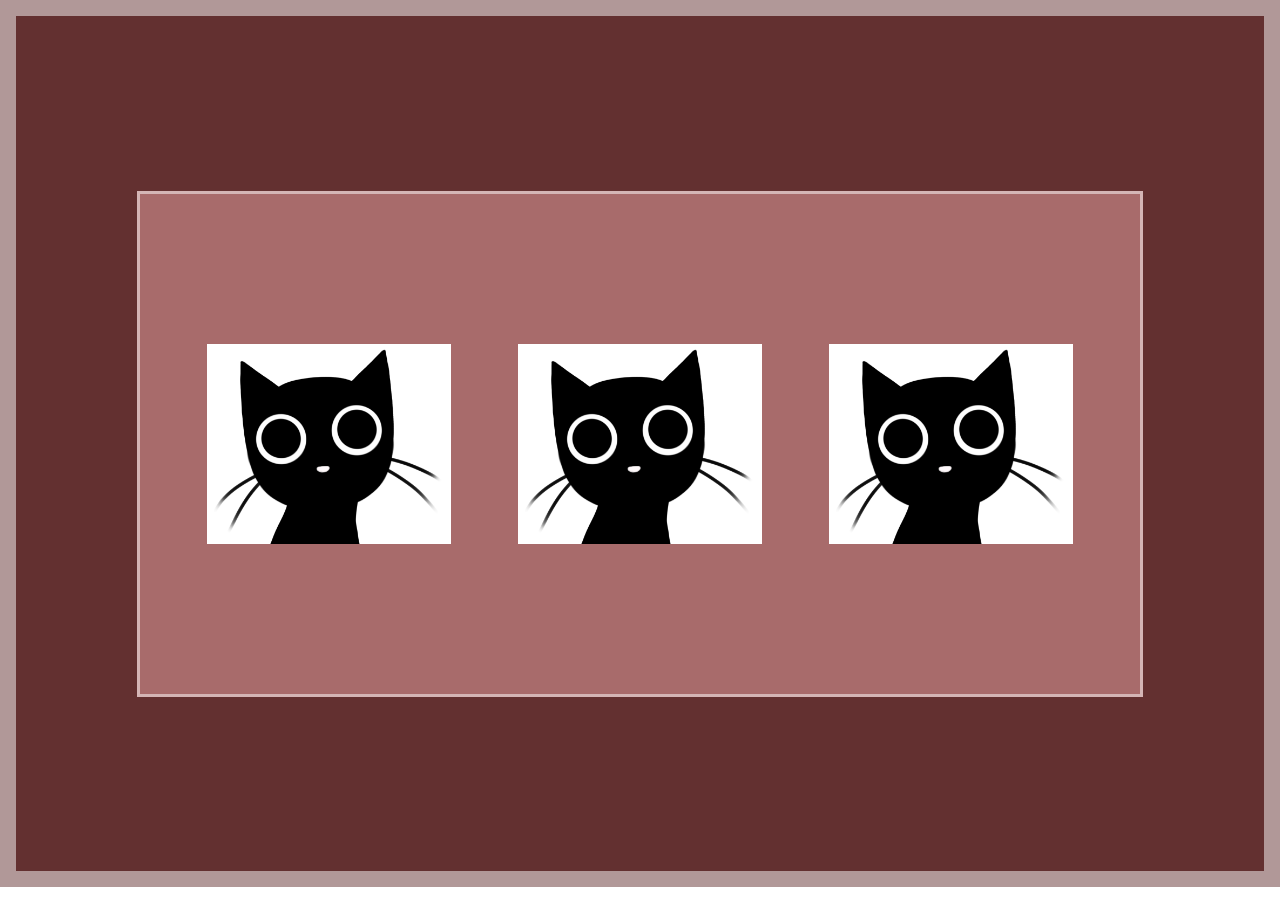
==== Part 1/index.html @ 981fa906 "Organizing" ====
<!DOCTYPE html>

<html lang="en">
  <head>
    <meta charset="utf-8" />
    <title>Flexbox with Cats!</title>
    <meta name="viewport" content="width=device-width, initial-scale=1" />
    <link rel="stylesheet" href="style.css" />
  </head>

  <body>
    <div class="outer-cage">
      <div class="cage">
        <img src="../MyCat.png" alt="Black illustration of a cat" />
        <img src="../MyCat.png" alt="Black illustration of a cat" />
        <img src="../MyCat.png" alt="Black illustration of a cat" />
      </div>
    </div>
  </body>
</html>
---- Part 1/style.css ----
body {
  height: 100%;
  width: auto;
  margin: 0;
}

.outer-cage {
  background-color: #633030;
  height: 95vh;
  width: auto;
  display: flex;
  align-items: center;
  justify-content: center;
  border: 1em solid rgba(255, 255, 255, 0.5);
}

.cage {
  background-color: #a86b6b;
  height: 500px;
  width: 1000px;
  flex-wrap: wrap;
  display: flex;
  align-items: center;
  justify-content: space-evenly;
  border: 3px solid rgba(255, 255, 255, 0.5);
}

img {
  height: 200px;
  width: auto;
}
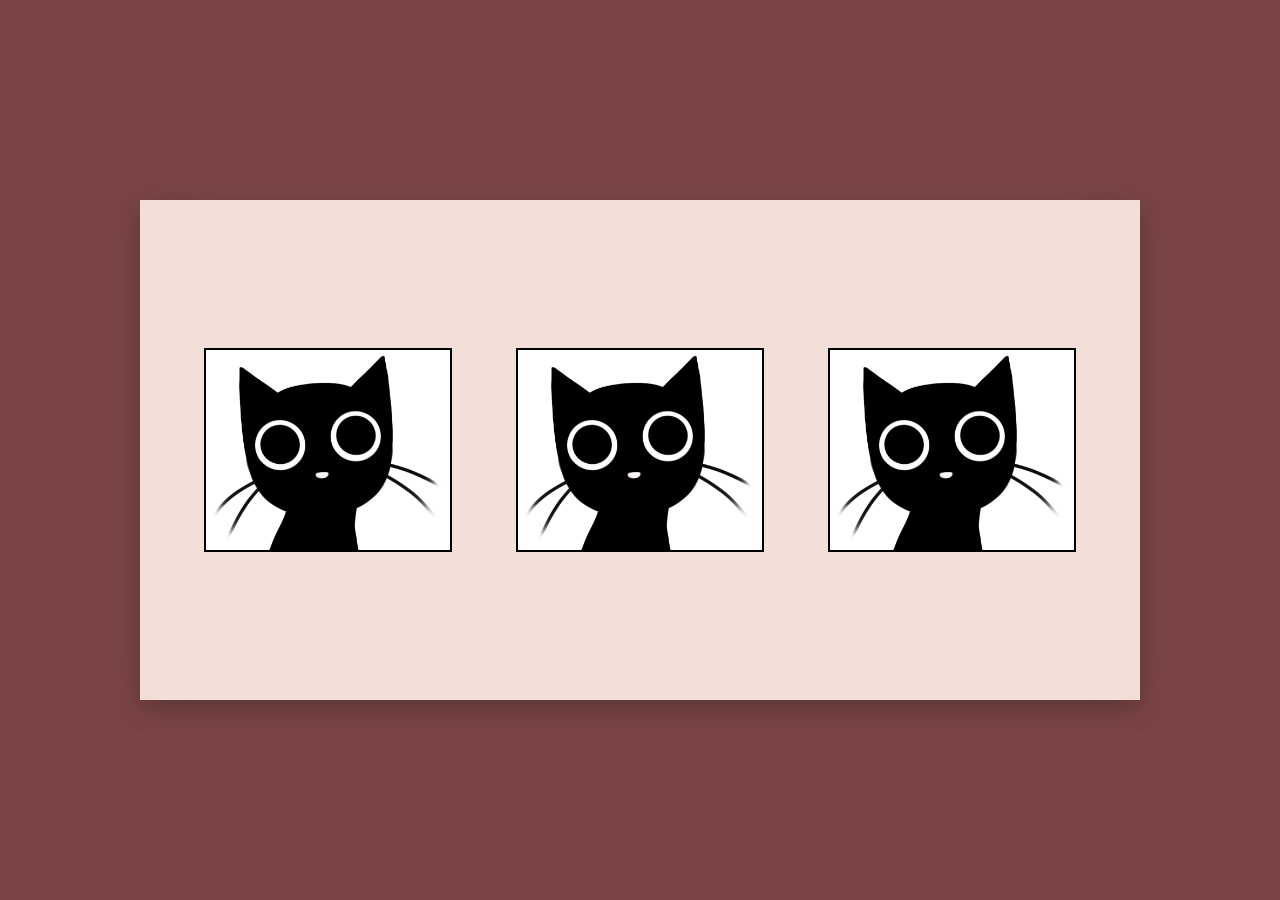
==== commit 85a37983: "Small refactoring" ====
--- a/Part 1/index.html
+++ b/Part 1/index.html
@@ -9,12 +9,19 @@
   </head>
 
   <body>
-    <div class="outer-cage">
-      <div class="cage">
-        <img src="../MyCat.png" alt="Black illustration of a cat" />
-        <img src="../MyCat.png" alt="Black illustration of a cat" />
-        <img src="../MyCat.png" alt="Black illustration of a cat" />
-      </div>
+    <div class="box">
+      <img
+        src="../MyCat.png"
+        alt="Illustration of a black cat staring at the user"
+      />
+      <img
+        src="../MyCat.png"
+        alt="Illustration of a black cat staring at the user"
+      />
+      <img
+        src="../MyCat.png"
+        alt="Illustration of a black cat staring at the user"
+      />
     </div>
   </body>
 </html>
--- a/Part 1/style.css
+++ b/Part 1/style.css
@@ -1,31 +1,27 @@
 body {
-  height: 100%;
+  background-color: #7c4444;
+  height: 100vh;
   width: auto;
   margin: 0;
-}
-
-.outer-cage {
-  background-color: #633030;
-  height: 95vh;
-  width: auto;
   display: flex;
   align-items: center;
   justify-content: center;
-  border: 1em solid rgba(255, 255, 255, 0.5);
 }
 
-.cage {
-  background-color: #a86b6b;
+.box {
+  background-color: #f1dfd8;
   height: 500px;
   width: 1000px;
   flex-wrap: wrap;
   display: flex;
   align-items: center;
   justify-content: space-evenly;
-  border: 3px solid rgba(255, 255, 255, 0.5);
+  box-shadow: 0 0.5rem 1.5rem rgba(0, 0, 0, 0.25),
+    0 0 4rem 0px rgba(100, 100, 100, 0.15);
 }
 
 img {
   height: 200px;
   width: auto;
+  border: 2.5px solid black;
 }
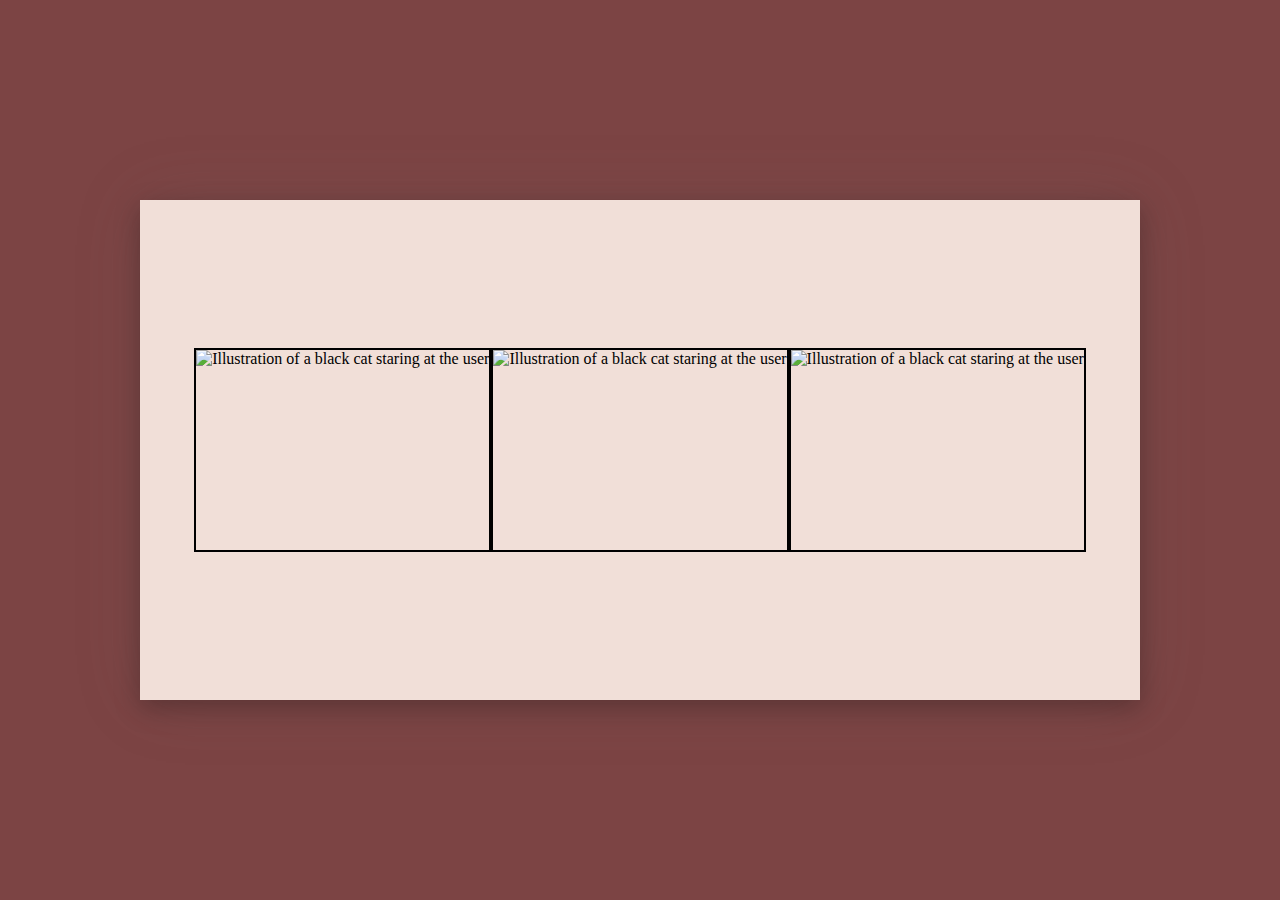
==== commit 3fbd0070: "Updated" ====
--- a/Part 1/index.html
+++ b/Part 1/index.html
@@ -9,19 +9,21 @@
   </head>
 
   <body>
-    <div class="box">
-      <img
-        src="../MyCat.png"
-        alt="Illustration of a black cat staring at the user"
-      />
-      <img
-        src="../MyCat.png"
-        alt="Illustration of a black cat staring at the user"
-      />
-      <img
-        src="../MyCat.png"
-        alt="Illustration of a black cat staring at the user"
-      />
+    <div class="outer-container">
+      <div class="cat-box">
+        <img
+          src="https://github.com/kefimochi/Flexbox-with-cats/blob/master/MyCat.png?raw=true"
+          alt="Illustration of a black cat staring at the user"
+        />
+        <img
+          src="https://github.com/kefimochi/Flexbox-with-cats/blob/master/MyCat.png?raw=true"
+          alt="Illustration of a black cat staring at the user"
+        />
+        <img
+          src="https://github.com/kefimochi/Flexbox-with-cats/blob/master/MyCat.png?raw=true"
+          alt="Illustration of a black cat staring at the user"
+        />
+      </div>
     </div>
   </body>
 </html>
--- a/Part 1/style.css
+++ b/Part 1/style.css
@@ -1,21 +1,23 @@
 body {
   background-color: #7c4444;
+  margin: 0;
+}
+
+.outer-container {
   height: 100vh;
   width: auto;
-  margin: 0;
-  display: flex;
+  display:flex; 
   align-items: center;
   justify-content: center;
 }
 
-.box {
+.cat-box {
+  display: flex;
+  align-items: center;
+  justify-content: center;
   background-color: #f1dfd8;
   height: 500px;
   width: 1000px;
-  flex-wrap: wrap;
-  display: flex;
-  align-items: center;
-  justify-content: space-evenly;
   box-shadow: 0 0.5rem 1.5rem rgba(0, 0, 0, 0.25),
     0 0 4rem 0px rgba(100, 100, 100, 0.15);
 }
